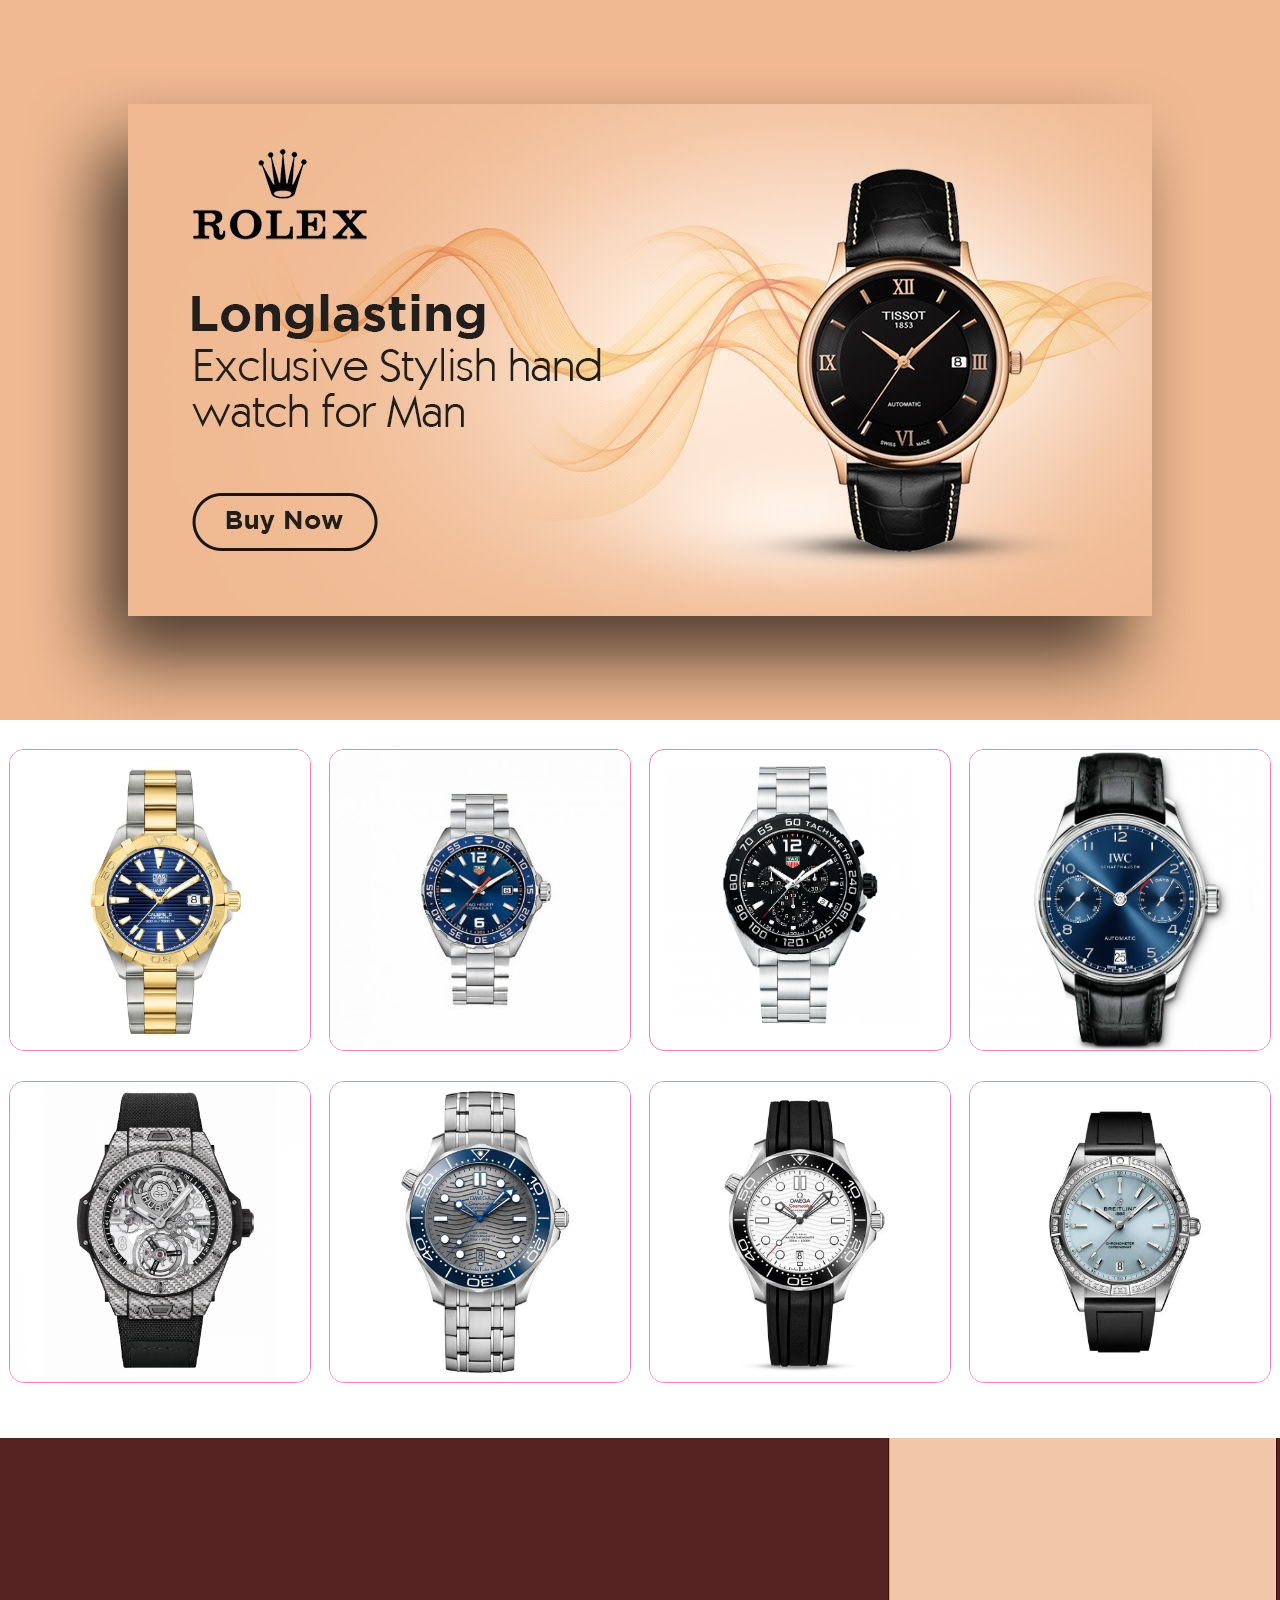
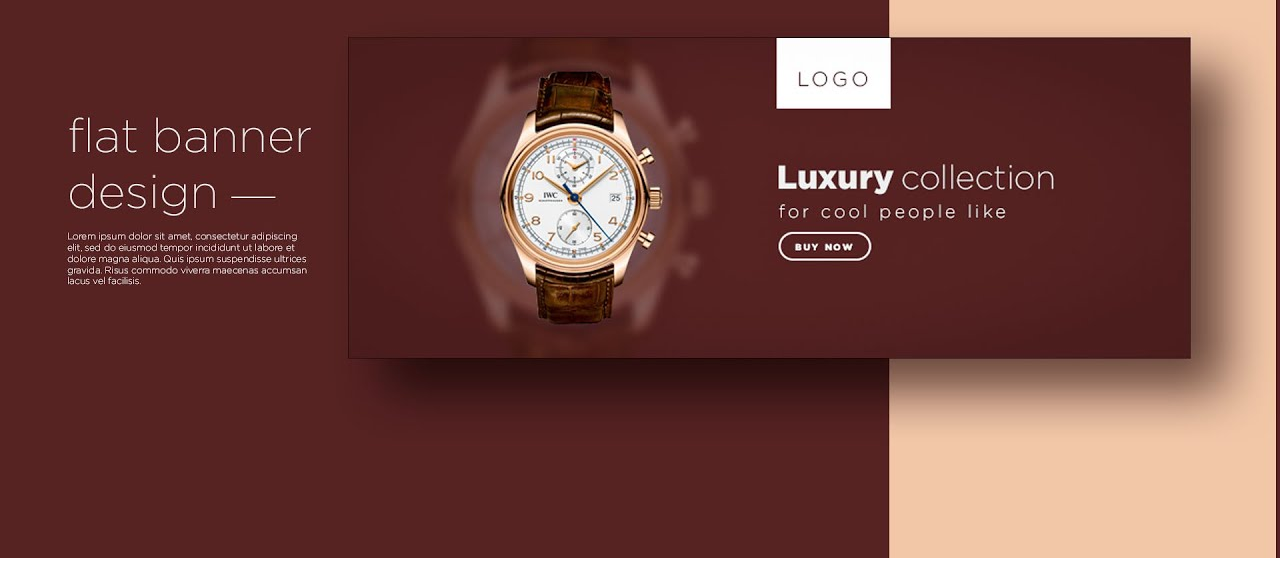
==== index.html @ 2449005e "cmit1" ====
<!DOCTYPE html>
<html lang="en">

<head>
    <meta charset="UTF-8">
    <meta http-equiv="X-UA-Compatible" content="IE=edge">
    <meta name="viewport" content="width=device-width, initial-scale=1.0">
    <link
      rel="stylesheet"
      href="https://cdnjs.cloudflare.com/ajax/libs/font-awesome/6.1.1/css/all.min.css"
      integrity="sha512-KfkfwYDsLkIlwQp6LFnl8zNdLGxu9YAA1QvwINks4PhcElQSvqcyVLLD9aMhXd13uQjoXtEKNosOWaZqXgel0g=="
      crossorigin="anonymous"
      referrerpolicy="no-referrer"
    />
    <link rel="stylesheet" href="./css/style.css">
    <title>Document</title>
</head>

<body>
    <header>
        <img  class="baner" src="./img/maxresdefault.jpg" alt="">
    </header>
    <div class="container">
        <div class="card">

            <img  src="./img/2.jpg" alt="watch one" />
            <div class="overlay">
                <h3>TAG HEUER FORMULA 1 43MM</h3>
                <P>BLUE DIAL MEN'S WATCH</P>
                <p>price:$7000</p>
                <button>READ MORE</button>
            </div>
        </div>

        <div class="card">
            <img src="./img/1.jpg" alt="watch one" />
            <div class="overlay">
                <h3>TAG HEUER FORMULA 1 43MM</h3>
                <P>BLUE DIAL MEN'S WATCH</P>
                <p>price:$7000</p>
                <button>READ MORE</button>
            </div>
        </div>
        <div class="card">
            <img class="img3" src="./img/3.png" alt="watch one" />
            <div class="overlay">
                <h3>TAG HEUER FORMULA 1 43MM</h3>
                <P>BLUE DIAL MEN'S WATCH</P>
                <p>price:$7000</p>
                <button>READ MORE</button>
            </div>
        </div>
        <div class="card">
            <img src="./img/4.png" alt="watch one" />
            <div class="overlay">
                <h3>TAG HEUER FORMULA 1 43MM</h3>
                <P>BLUE DIAL MEN'S WATCH</P>
                <p>price:$7000</p>
                <button>READ MORE</button>
            </div>
        </div>
        <div class="card">
            <img src="./img/5.jpg" alt="watch one" />
            <div class="overlay">
                <h3>TAG HEUER FORMULA 1 43MM</h3>
                <P>BLUE DIAL MEN'S WATCH</P>
                <p>price:$7000</p>
                <button>READ MORE</button>
            </div>
        </div>
        <div class="card">
            <img src="./img/6.jpg" alt="watch one" />
            <div class="overlay">
                <h3>TAG HEUER FORMULA 1 43MM</h3>
                <P>BLUE DIAL MEN'S WATCH</P>
                <p>price:$7000</p>
                <button>READ MORE</button>
            </div>
        </div><div class="card">
            <img src="./img/7.jpg" alt="watch one" />
            <div class="overlay">
                <h3>TAG HEUER FORMULA 1 43MM</h3>
                <P>BLUE DIAL MEN'S WATCH</P>
                <p>price:$7000</p>
                <button>READ MORE</button>
            </div>
        </div><div class="card">
            <img src="./img/8.jpg" alt="watch one" />
            <div class="overlay">
                <h3>TAG HEUER FORMULA 1 43MM</h3>
                <P>BLUE DIAL MEN'S WATCH</P>
                <p>price:$7000</p>
                <button>READ MORE</button>
            </div>
        </div>
    </div>
    <section>
        <img class="baner" src="./img/maxresdefault (1).jpg" alt="">
    </section>
</body>

</html>
---- css/style.css ----
/* body */
body{
    /* background: rgb(10, 10, 10); */
}
* {
    margin: 0;
    padding: 0;
     font-weight: bold;
    /* background-color: rgb(235, 230, 230); */
   
}
.container {
  display: flex;
  flex-wrap: wrap;
  justify-content: space-around;
  padding-top: 25px;
  padding-bottom: 25px;
}
.card {
  width: 300px;
  height: 300px;
  position: relative;
  overflow: hidden;
  border: 1px solid rgb(240, 126, 192);
  /* box-shadow:0 0 8px 2px   rgb(42, 141, 75); */
  border-radius: 15px;
margin-bottom:30px;
background: rgb(255, 255, 255);
}
.card:hover .overlay {
  opacity: 1;
  transform: scale(1);
}
.card .overlay {
  position: absolute;
  background-color: rgba(65, 6, 23, 0.884);
  width: 100%;
  height: 100%;
  top: 0;
  transform: scale(1.3);
  opacity: 0;
  text-align: center;
  transition: transform 044 ease 0s;
  padding-right: 15px;
  padding-top: 50px;
 
 ;
}
.overlay {
  transform: translate(-50%, -50%);
  color: rgb(255, 255, 255);
  font-family: Sans-serif;
}
.overlay h3{
    padding-bottom: 15px;
}
.overlay p{
    padding-bottom: 15px;
}
.overlay button{
    margin-top: 50px;
    padding:10px;
    width: 150px;
    background-color: rgb(255, 0, 98);
    outline: none;
    border: none;
    border-radius: 15px;

}
.overlay button:hover{

    background: none;
    box-shadow:0 0 5px 5px   rgb(255, 0, 98);
    color: #fff;
}
.container .card img {
  transition: transform 0.8s ease;
  width: 300px;
  height: 300px;
}
.img3{
    width: 256px !important;
    height: 260px !important;
    padding-top:20px ;
    padding: 15px;
}

.card:hover img {
  transform: scale(1.1);
}
.baner{
    width: 100%;
}
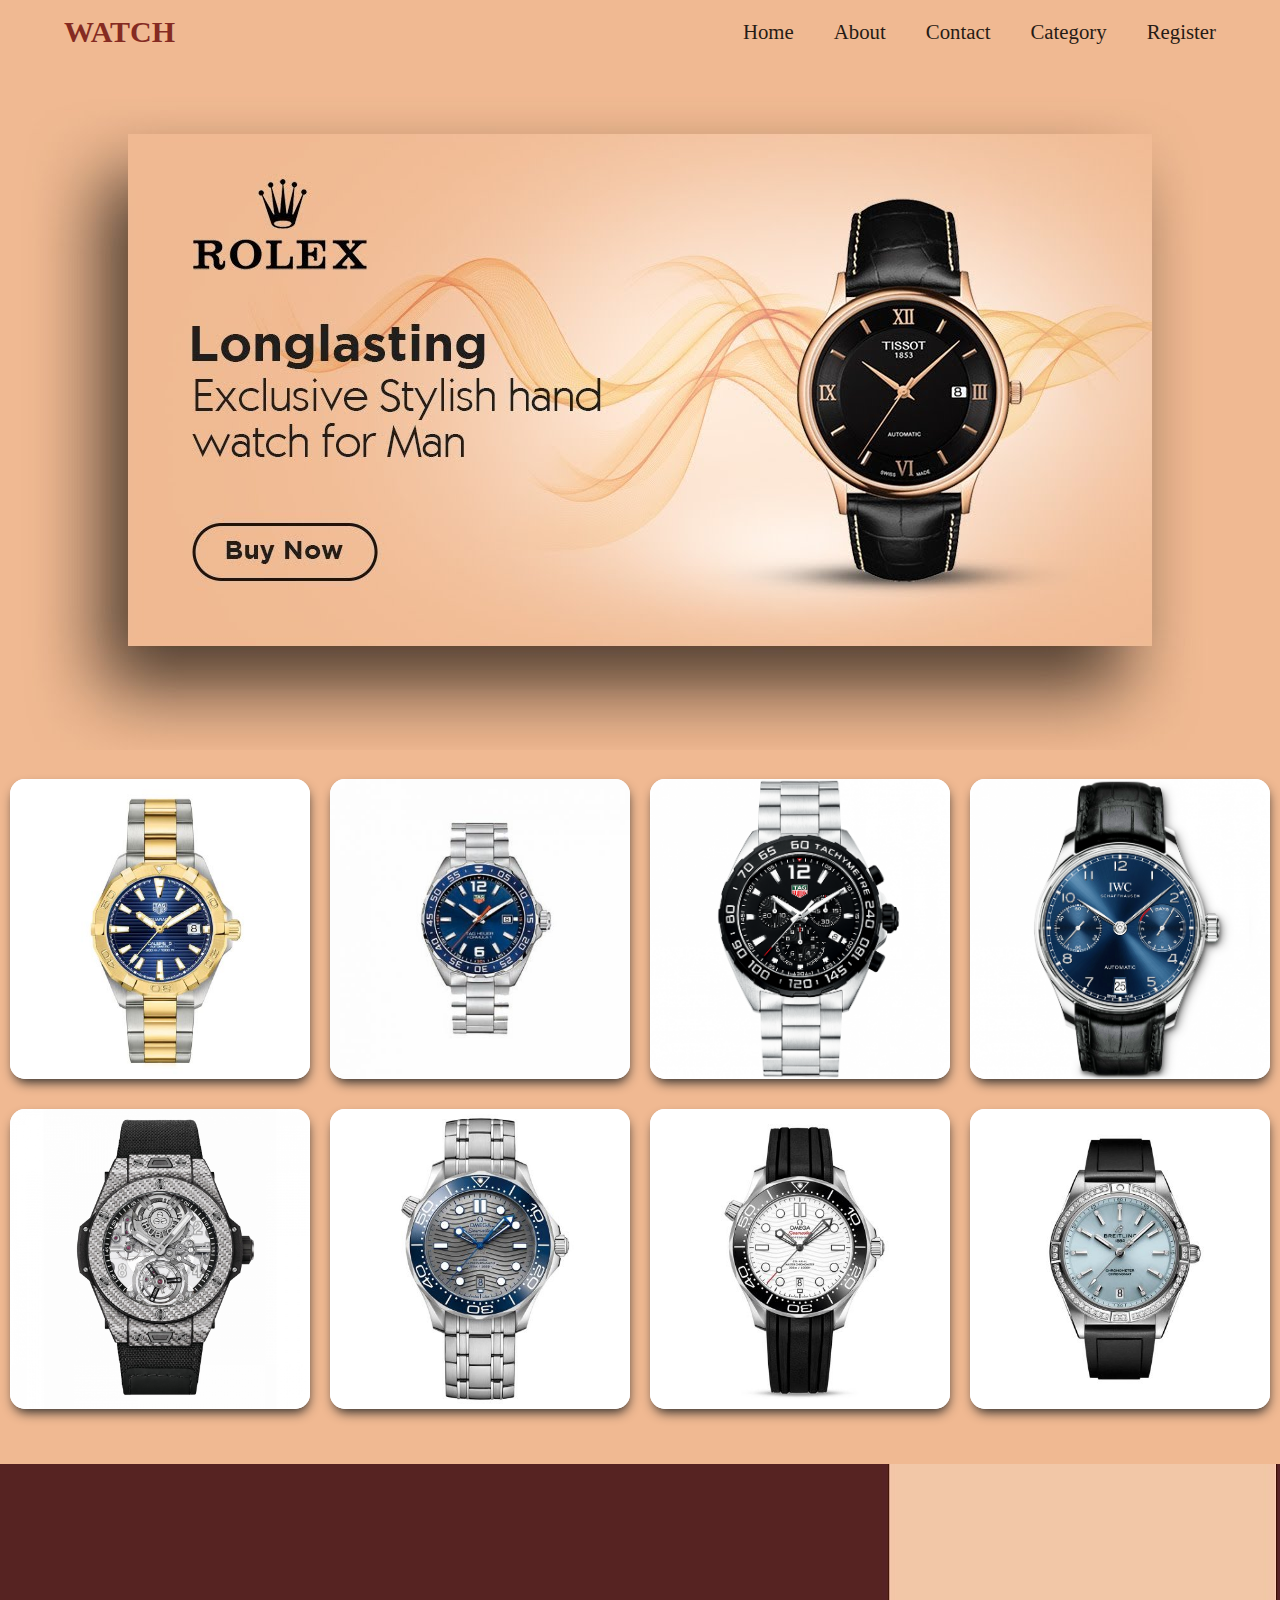
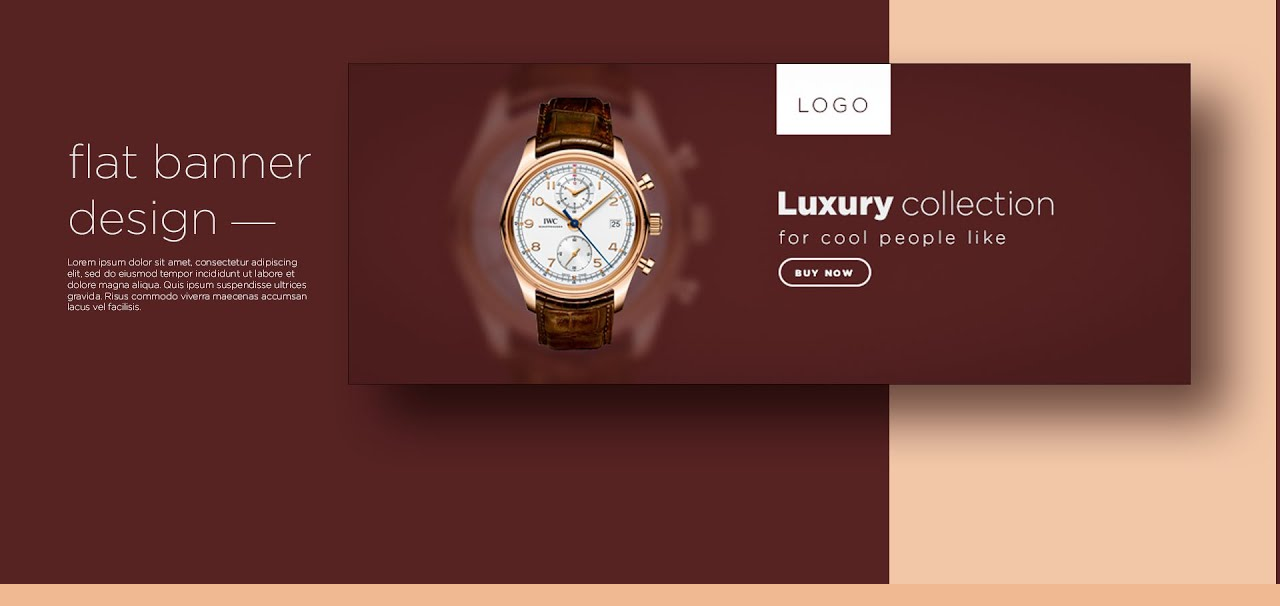
==== commit cd9db4a1: "cmitakhar" ====
--- a/index.html
+++ b/index.html
@@ -5,98 +5,120 @@
     <meta charset="UTF-8">
     <meta http-equiv="X-UA-Compatible" content="IE=edge">
     <meta name="viewport" content="width=device-width, initial-scale=1.0">
-    <link
-      rel="stylesheet"
-      href="https://cdnjs.cloudflare.com/ajax/libs/font-awesome/6.1.1/css/all.min.css"
-      integrity="sha512-KfkfwYDsLkIlwQp6LFnl8zNdLGxu9YAA1QvwINks4PhcElQSvqcyVLLD9aMhXd13uQjoXtEKNosOWaZqXgel0g=="
-      crossorigin="anonymous"
-      referrerpolicy="no-referrer"
-    />
-    <link rel="stylesheet" href="./css/style.css">
+    <link rel="icon" type="image/png" sizes="32x32" href="./img/favicon_io (1)/favicon-32x32.png">
+    <!-- <link rel="stylesheet" href="https://cdnjs.cloudflare.com/ajax/libs/font-awesome/6.1.1/css/all.min.css"
+        integrity="sha512-KfkfwYDsLkIlwQp6LFnl8zNdLGxu9YAA1QvwINks4PhcElQSvqcyVLLD9aMhXd13uQjoXtEKNosOWaZqXgel0g=="
+        crossorigin="anonymous" referrerpolicy="no-referrer" /> -->
+    <link rel="stylesheet" href="./css/style1.css">
     <title>Document</title>
 </head>
 
 <body>
-    <header>
-        <img  class="baner" src="./img/maxresdefault.jpg" alt="">
-    </header>
-    <div class="container">
-        <div class="card">
 
-            <img  src="./img/2.jpg" alt="watch one" />
-            <div class="overlay">
-                <h3>TAG HEUER FORMULA 1 43MM</h3>
-                <P>BLUE DIAL MEN'S WATCH</P>
-                <p>price:$7000</p>
-                <button>READ MORE</button>
+    <body>
+        <nav class="navbar">
+            <div class="navbar-container container">
+                <input type="checkbox" name="" id="">
+                <div class="hamburger-lines">
+                    <span class="line line1"></span>
+                    <span class="line line2"></span>
+                    <span class="line line3"></span>
+                </div>
+                <ul class="menu-items">
+                    <li><a href="#">Home</a></li>
+                    <li><a href="#">About</a></li>
+                    <li><a href="#">Contact</a></li>
+                    <li><a href="#">Category</a></li>
+                    <li><a href="">Register</a></li>
+                </ul>
+                <h1 class="logo">WATCH</h1>
+            </div>
+        </nav>
+        <header >
+          <img src="./img/maxresdefault.jpg" alt="" >
+        </header>
+        <div class="containerr">
+            <div class="card">
+
+                <img src="./img/2.jpg" alt="watch one" />
+                <div class="overlay">
+                    <h3>TAG HEUER FORMULA 1 43MM</h3>
+                    <P>BLUE DIAL MEN'S WATCH</P>
+                    <p>price:$7000</p>
+                    <button>READ MORE</button>
+                </div>
+            </div>
+
+            <div class="card">
+                <img src="./img/1.jpg" alt="watch one" />
+                <div class="overlay">
+                    <h3>TAG HEUER FORMULA 1 43MM</h3>
+                    <P>BLUE DIAL MEN'S WATCH</P>
+                    <p>price:$7000</p>
+                    <button>READ MORE</button>
+                </div>
+            </div>
+            <div class="card">
+                <img src="./img/3.png" alt="watch one" />
+                <div class="overlay">
+                    <h3>TAG HEUER FORMULA 1 43MM</h3>
+                    <P>BLUE DIAL MEN'S WATCH</P>
+                    <p>price:$7000</p>
+                    <button>READ MORE</button>
+                </div>
+            </div>
+            <div class="card">
+                <img src="./img/4.png" alt="watch one" />
+                <div class="overlay">
+                    <h3>TAG HEUER FORMULA 1 43MM</h3>
+                    <P>BLUE DIAL MEN'S WATCH</P>
+                    <p>price:$7000</p>
+                    <button>READ MORE</button>
+                </div>
+            </div>
+            <div class="card">
+                <img src="./img/5.jpg" alt="watch one" />
+                <div class="overlay">
+                    <h3>TAG HEUER FORMULA 1 43MM</h3>
+                    <P>BLUE DIAL MEN'S WATCH</P>
+                    <p>price:$7000</p>
+                    <button>READ MORE</button>
+                </div>
+            </div>
+            <div class="card">
+                <img src="./img/6.jpg" alt="watch one" />
+                <div class="overlay">
+                    <h3>TAG HEUER FORMULA 1 43MM</h3>
+                    <P>BLUE DIAL MEN'S WATCH</P>
+                    <p>price:$7000</p>
+                    <button>READ MORE</button>
+                </div>
+            </div>
+            <div class="card">
+                <img src="./img/7.jpg" alt="watch one" />
+                <div class="overlay">
+                    <h3>TAG HEUER FORMULA 1 43MM</h3>
+                    <P>BLUE DIAL MEN'S WATCH</P>
+                    <p>price:$7000</p>
+                    <button>READ MORE</button>
+                </div>
+            </div>
+            <div class="card">
+                <img src="./img/8.jpg" alt="watch one" />
+                <div class="overlay">
+                    <h3>TAG HEUER FORMULA 1 43MM</h3>
+                    <P>BLUE DIAL MEN'S WATCH</P>
+                    <p>price:$7000</p>
+                    <button>READ MORE</button>
+                </div>
             </div>
         </div>
+        <section >
+        <img class="baner" src="./img/maxresdefault (1).jpg" alt="" srcset="">
+        </section>
 
-        <div class="card">
-            <img src="./img/1.jpg" alt="watch one" />
-            <div class="overlay">
-                <h3>TAG HEUER FORMULA 1 43MM</h3>
-                <P>BLUE DIAL MEN'S WATCH</P>
-                <p>price:$7000</p>
-                <button>READ MORE</button>
-            </div>
-        </div>
-        <div class="card">
-            <img class="img3" src="./img/3.png" alt="watch one" />
-            <div class="overlay">
-                <h3>TAG HEUER FORMULA 1 43MM</h3>
-                <P>BLUE DIAL MEN'S WATCH</P>
-                <p>price:$7000</p>
-                <button>READ MORE</button>
-            </div>
-        </div>
-        <div class="card">
-            <img src="./img/4.png" alt="watch one" />
-            <div class="overlay">
-                <h3>TAG HEUER FORMULA 1 43MM</h3>
-                <P>BLUE DIAL MEN'S WATCH</P>
-                <p>price:$7000</p>
-                <button>READ MORE</button>
-            </div>
-        </div>
-        <div class="card">
-            <img src="./img/5.jpg" alt="watch one" />
-            <div class="overlay">
-                <h3>TAG HEUER FORMULA 1 43MM</h3>
-                <P>BLUE DIAL MEN'S WATCH</P>
-                <p>price:$7000</p>
-                <button>READ MORE</button>
-            </div>
-        </div>
-        <div class="card">
-            <img src="./img/6.jpg" alt="watch one" />
-            <div class="overlay">
-                <h3>TAG HEUER FORMULA 1 43MM</h3>
-                <P>BLUE DIAL MEN'S WATCH</P>
-                <p>price:$7000</p>
-                <button>READ MORE</button>
-            </div>
-        </div><div class="card">
-            <img src="./img/7.jpg" alt="watch one" />
-            <div class="overlay">
-                <h3>TAG HEUER FORMULA 1 43MM</h3>
-                <P>BLUE DIAL MEN'S WATCH</P>
-                <p>price:$7000</p>
-                <button>READ MORE</button>
-            </div>
-        </div><div class="card">
-            <img src="./img/8.jpg" alt="watch one" />
-            <div class="overlay">
-                <h3>TAG HEUER FORMULA 1 43MM</h3>
-                <P>BLUE DIAL MEN'S WATCH</P>
-                <p>price:$7000</p>
-                <button>READ MORE</button>
-            </div>
-        </div>
-    </div>
-    <section>
-        <img class="baner" src="./img/maxresdefault (1).jpg" alt="">
-    </section>
+       <br>
+    </body>
 </body>
 
 </html>--- a/css/style1.css
+++ b/css/style1.css
@@ -0,0 +1,276 @@
+*,
+*::after,
+*::before{
+    box-sizing: border-box;
+    padding: 0;
+    margin: 0;
+}
+
+/* body */
+body{
+  background: #f0b992;
+}
+.navbar input[type="checkbox"],
+.navbar .hamburger-lines{
+  display: none;
+}
+
+.container{
+  max-width: 1200px;
+  width: 90%;
+  margin: auto;
+}
+
+.navbar{
+  position: fixed;
+  width: 100%;
+  color: #000;
+  opacity: 0.85;
+  z-index: 100;
+  background: #f0b992;
+
+}
+
+.navbar-container{
+  display: flex;
+  justify-content: space-between;
+  height: 64px;
+  align-items: center;
+}
+
+.menu-items{
+  order: 2;
+  display: flex;
+}
+.logo{
+  order: 1;
+  font-size: 30px;
+  color: #72110f;
+}
+
+.menu-items li{
+  list-style: none;
+  margin-left: 40px;
+  font-size: 1.3rem;
+}
+
+.navbar a{
+  color: rgb(0, 0, 0);
+  text-decoration: none;
+  font-weight: 500;
+  transition: color 0.3s ease-in-out;
+ 
+}
+
+.navbar a:hover{
+  color: #72110f;
+}
+
+@media (max-width: 768px){
+  .navbar{
+      opacity: 0.95;
+  }
+
+  .navbar-container input[type="checkbox"],
+  .navbar-container .hamburger-lines{
+      display: block;
+  }
+
+  .navbar-container{
+      display: block;
+      position: relative;
+      height: 64px;
+  }
+
+  .navbar-container input[type="checkbox"]{
+      position: absolute;
+      display: block;
+      height: 32px;
+      width: 30px;
+      top: 20px;
+      left: 20px;
+      z-index: 5;
+      opacity: 0;
+      cursor: pointer;
+  }
+
+  .navbar-container .hamburger-lines{
+      display: block;
+      height: 28px;
+      width: 35px;
+      position: absolute;
+      top: 20px;
+      left: 20px;
+      z-index: 2;
+      display: flex;
+      flex-direction: column;
+      justify-content: space-between;
+  }
+
+  .navbar-container .hamburger-lines .line{
+      display: block;
+      height: 4px;
+      width: 100%;
+      border-radius: 10px;
+      background: #333;
+  }
+  
+  .navbar-container .hamburger-lines .line1{
+      transform-origin: 0% 0%;
+      transition: transform 0.3s ease-in-out;
+  }
+
+  .navbar-container .hamburger-lines .line2{
+      transition: transform 0.2s ease-in-out;
+  }
+
+  .navbar-container .hamburger-lines .line3{
+      transform-origin: 0% 100%;
+      transition: transform 0.3s ease-in-out;
+  }
+
+  .navbar .menu-items{
+      padding-top: 100px;
+      background:  #fff;
+      height: 100vh;
+      max-width: 300px;
+      transform: translate(-150%);
+      display: flex;
+      flex-direction: column;
+      margin-left: -40px;
+      padding-left: 40px;
+      transition: transform 0.5s ease-in-out;
+      box-shadow:  5px 0px 10px 0px #aaa;
+      overflow: scroll;
+      color: #fff;
+  }
+
+  .navbar .menu-items li{
+      margin-bottom: 1.8rem;
+      font-size: 1.1rem;
+      font-weight: 500;
+     
+  }
+
+  .logo{
+   
+      position: absolute;
+      top: 10px;
+      right: 15px;
+      font-size: 2.5rem;
+   
+  }
+.navbar-container input[type="checkbox"]:checked ~ .menu-items{
+      transform: translateX(0);
+  }
+
+  .navbar-container input[type="checkbox"]:checked ~ .hamburger-lines .line1{
+      transform: rotate(45deg);
+  }
+
+  .navbar-container input[type="checkbox"]:checked ~ .hamburger-lines .line2{
+      transform: scaleY(0);
+  }
+
+  .navbar-container input[type="checkbox"]:checked ~ .hamburger-lines .line3{
+      transform: rotate(-45deg);
+  }
+
+}
+
+@media (max-width: 500px){
+  .navbar-container input[type="checkbox"]:checked ~ .logo{
+      display: none;
+  }
+}
+
+/* header */
+.baner{
+  width: 100%;
+ 
+}
+header img{
+  width: 100%;
+    padding-top: 30px;
+}
+
+/* container */
+
+.containerr {
+  display: flex;
+  flex-wrap: wrap;
+  justify-content: space-around;
+  padding-top: 25px;
+  padding-bottom: 25px;
+  }
+.card {
+  width: 300px;
+  height: 300px;
+  position: relative;
+  overflow: hidden;
+  /* border: 1px solid rgb(241, 153, 204); */
+  box-shadow: 1px 6px 12px -3px rgb(38 38 38);
+  border-radius: 15px;
+  margin-bottom: 30px;
+  background: rgb(255, 255, 255);
+}
+.card:hover .overlay {
+  opacity: 1;
+  transform: scale(1);
+}
+.card .overlay {
+  position: absolute;
+  background-color: rgba(86, 35, 34, 0.884);
+  width: 100%;
+  height: 100%;
+  top: 0;
+  transform: scale(1.3);
+  opacity: 0;
+  text-align: center;
+  transition: transform 044 ease 0s;
+  padding-right: 15px;
+  padding-top: 50px;
+  transition: 0.6s;
+ 
+}
+.overlay {
+  transform: translate(-50%, -50%);
+  color: rgb(255, 255, 255);
+  font-family: Sans-serif;
+}
+.overlay h3 {
+  padding-bottom: 15px;
+}
+.overlay p {
+  padding-bottom: 15px;
+}
+.overlay button {
+  margin-top: 50px;
+  padding: 10px;
+  width: 150px;
+  background-color: #f0b992;
+  outline: none;
+  border: none;
+  border-radius: 15px;
+}
+.overlay button:hover {
+  background: none;
+  box-shadow: 0 0 5px 5px #f0b992;
+
+  color: #fff;
+}
+.containerr .card img {
+  transition: transform 0.8s ease;
+  width: 300px;
+  height: 300px;
+}
+.img3 {
+  width: 256px !important;
+  height: 260px !important;
+  padding-top: 20px;
+  padding: 15px;
+}
+
+.card:hover img {
+  transform: scale(1.1);
+}
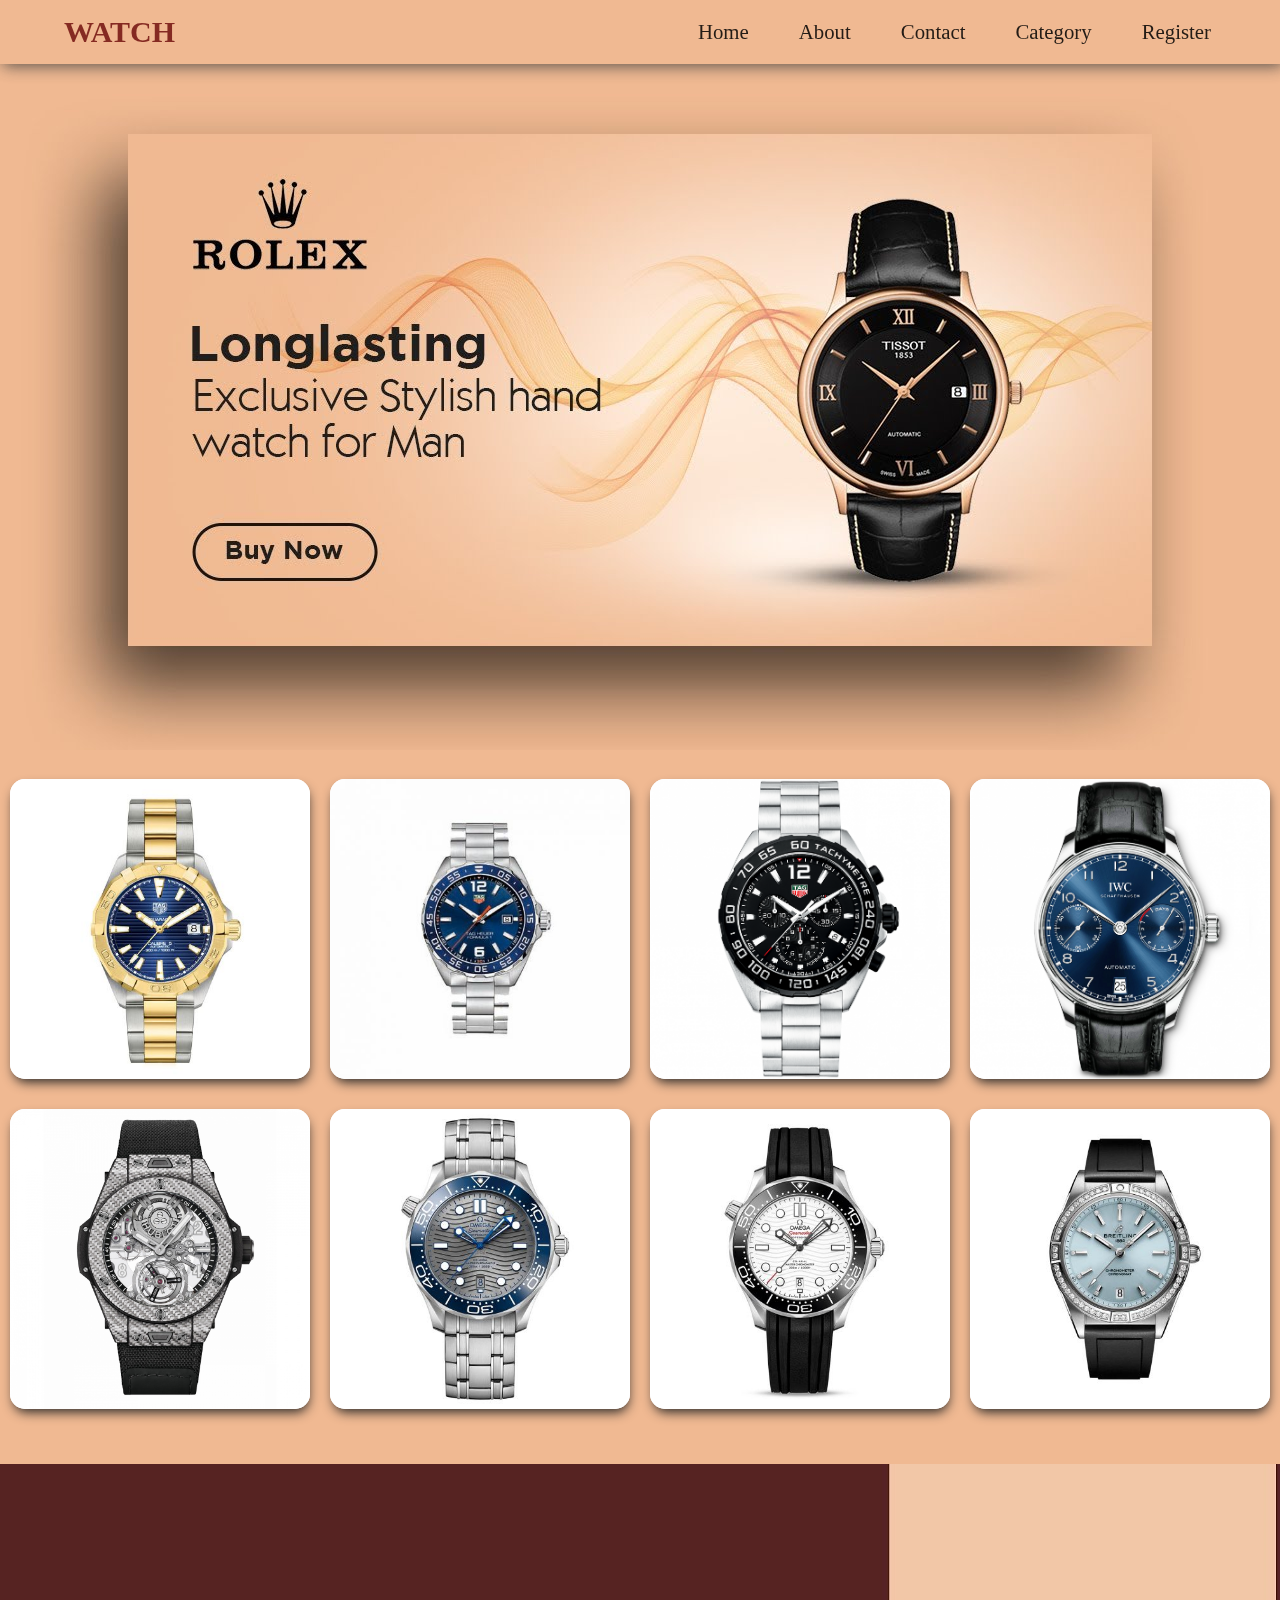
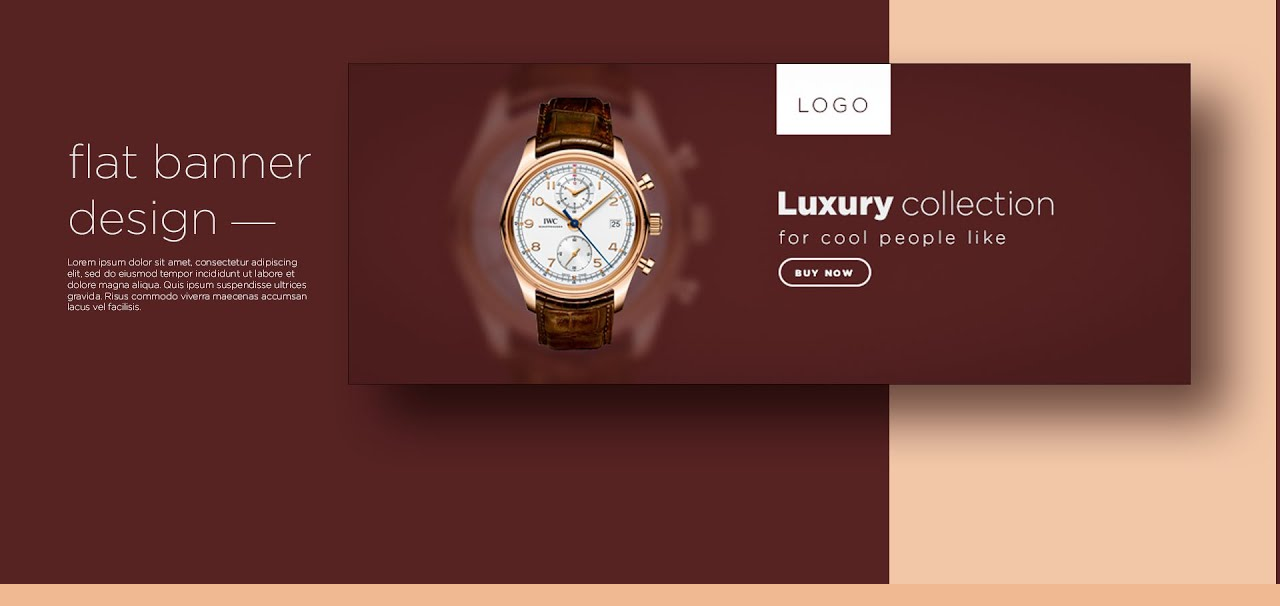
==== commit 12b3cb6e: "cmitnavbarrr" ====
--- a/index.html
+++ b/index.html
@@ -9,6 +9,7 @@
     <!-- <link rel="stylesheet" href="https://cdnjs.cloudflare.com/ajax/libs/font-awesome/6.1.1/css/all.min.css"
         integrity="sha512-KfkfwYDsLkIlwQp6LFnl8zNdLGxu9YAA1QvwINks4PhcElQSvqcyVLLD9aMhXd13uQjoXtEKNosOWaZqXgel0g=="
         crossorigin="anonymous" referrerpolicy="no-referrer" /> -->
+        <link href="https://fonts.googleapis.com/css2?family=Open+Sans:wght@300&family=Poppins:wght@300&display=swap" rel="stylesheet">
     <link rel="stylesheet" href="./css/style1.css">
     <title>Document</title>
 </head>
--- a/css/style1.css
+++ b/css/style1.css
@@ -28,7 +28,7 @@
   opacity: 0.85;
   z-index: 100;
   background: #f0b992;
-
+  box-shadow: 3px 2px 15px #424242;
 }
 
 .navbar-container{
@@ -57,13 +57,18 @@
 .navbar a{
   color: rgb(0, 0, 0);
   text-decoration: none;
-  font-weight: 500;
-  transition: color 0.3s ease-in-out;
- 
+  font-weight: 400;
+  transition: color 0.3s ease-in;
+  padding: 12px 5px 12px 5px;
+
 }
 
 .navbar a:hover{
-  color: #72110f;
+  /* background-color: #72110f; */
+  border-bottom: 2px solid white;
+
+  transition: 0.3s;
+
 }
 
 @media (max-width: 768px){
